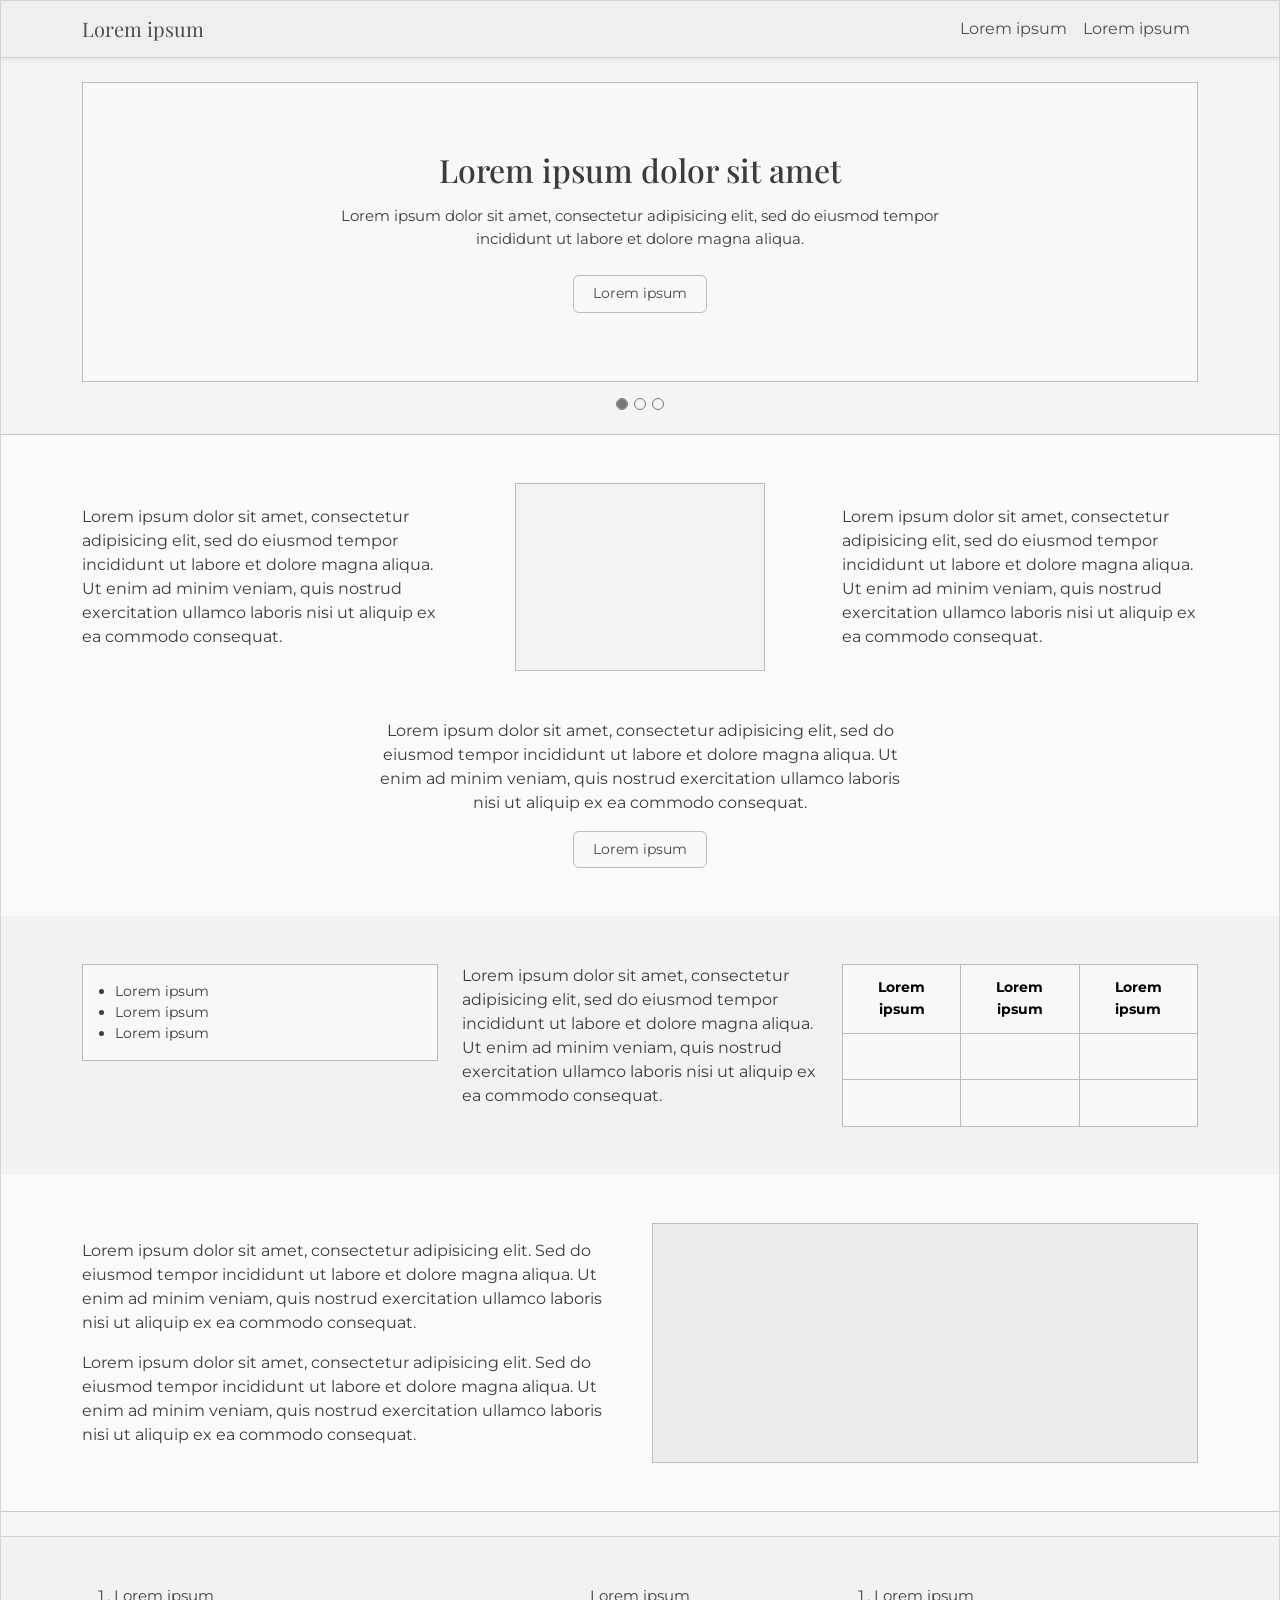
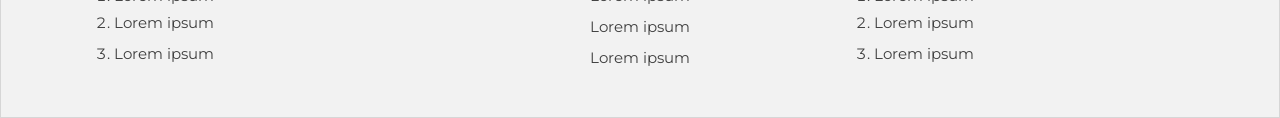
==== index.html @ ca01ef86 "estructura maquetacion" ====
<!doctype html>
<html lang="es">
<head>
    <meta charset="utf-8">
    <meta name="viewport" content="width=device-width, initial-scale=1">
        <title>Lorem ipsum</title>
    <link rel="preconnect" href="https://fonts.googleapis.com">
    <link rel="preconnect" href="https://fonts.gstatic.com" crossorigin>
    <link href="https://fonts.googleapis.com/css2?family=Montserrat:wght@400;600;700&family=Playfair+Display:wght@700&display=swap" rel="stylesheet">
    <link href="https://cdn.jsdelivr.net/npm/bootstrap@5.3.3/dist/css/bootstrap.min.css" rel="stylesheet" integrity="sha384-QWTKZyjpPEjISv5WaRU9OFeRpok6YctnYmDr5pNlyT2bRjXh0JMhjY6hW+ALEwIH" crossorigin="anonymous">
    <link rel="stylesheet" href="css/iniciostyle.css">
</head>
<body>
    <header>
        <nav class="navbar navbar-expand-lg navbar-dark nav-custom shadow-sm">
            <div class="container">
                <a class="navbar-brand brand-font" href="index.html">Lorem ipsum</a>
                <button class="navbar-toggler" type="button" data-bs-toggle="collapse" data-bs-target="#navbarPrincipal" aria-controls="navbarPrincipal" aria-expanded="false" aria-label="Alternar navegación">
                    <span class="navbar-toggler-icon"></span>
                </button>
                <div class="collapse navbar-collapse" id="navbarPrincipal">
                    <ul class="navbar-nav ms-auto mb-2 mb-lg-0">
                        <li class="nav-item">
                            <a class="nav-link active" aria-current="page" href="index.html">Lorem ipsum</a>
                        </li>
                        <li class="nav-item">
                            <a class="nav-link" href="pagina.html">Lorem ipsum</a>
                        </li>
                    </ul>
                </div>
            </div>
        </nav>
    </header>

    <main>
        <section class="hero-wire py-4 border-bottom border-secondary-subtle">
            <div id="carouselInicio" class="carousel slide" data-bs-ride="carousel">
                <div class="carousel-inner">
                    <div class="carousel-item active">
                        <div class="container">
                            <div class="hero-box">
                                <h1 class="brand-font h2 mb-3">Lorem ipsum dolor sit amet</h1>
                                <p class="mx-auto mb-4 hero-copy">
                                    Lorem ipsum dolor sit amet, consectetur adipisicing elit, sed do eiusmod tempor incididunt ut labore et dolore magna aliqua.
                                </p>
                                <button type="button" class="btn btn-main">Lorem ipsum</button>
                            </div>
                        </div>
                    </div>
                    <div class="carousel-item">
                        <div class="container">
                            <div class="hero-box">
                                <h2 class="brand-font h2 mb-3">Lorem ipsum dolor sit amet</h2>
                                <p class="mx-auto mb-4 hero-copy">
                                    Lorem ipsum dolor sit amet, consectetur adipisicing elit, sed do eiusmod tempor incididunt ut labore et dolore magna aliqua.
                                </p>
                                <button type="button" class="btn btn-main">Lorem ipsum</button>
                            </div>
                        </div>
                    </div>
                    <div class="carousel-item">
                        <div class="container">
                            <div class="hero-box">
                                <h2 class="brand-font h2 mb-3">Lorem ipsum dolor sit amet</h2>
                                <p class="mx-auto mb-4 hero-copy">
                                    Lorem ipsum dolor sit amet, consectetur adipisicing elit, sed do eiusmod tempor incididunt ut labore et dolore magna aliqua.
                                </p>
                                <button type="button" class="btn btn-main">Lorem ipsum</button>
                            </div>
                        </div>
                    </div>
                </div>
                <div class="carousel-indicators position-static mt-3 mb-0">
                    <button type="button" data-bs-target="#carouselInicio" data-bs-slide-to="0" class="active" aria-current="true" aria-label="Diapositiva 1"></button>
                    <button type="button" data-bs-target="#carouselInicio" data-bs-slide-to="1" aria-label="Diapositiva 2"></button>
                    <button type="button" data-bs-target="#carouselInicio" data-bs-slide-to="2" aria-label="Diapositiva 3"></button>
                </div>
            </div>
        </section>

        <section class="py-5 section-soft">
            <div class="container">
                <div class="row align-items-center g-4 text-center text-lg-start">
                    <div class="col-lg-4">
                        <p class="mb-0">
                            Lorem ipsum dolor sit amet, consectetur adipisicing elit, sed do eiusmod tempor incididunt ut labore et dolore magna aliqua.
                            Ut enim ad minim veniam, quis nostrud exercitation ullamco laboris nisi ut aliquip ex ea commodo consequat.
                        </p>
                    </div>
                    <div class="col-lg-4 d-flex justify-content-center">
                        <div class="placeholder-box" aria-label="Imagen de referencia"></div>
                    </div>
                    <div class="col-lg-4">
                        <p class="mb-0">
                            Lorem ipsum dolor sit amet, consectetur adipisicing elit, sed do eiusmod tempor incididunt ut labore et dolore magna aliqua.
                            Ut enim ad minim veniam, quis nostrud exercitation ullamco laboris nisi ut aliquip ex ea commodo consequat.
                        </p>
                    </div>
                </div>

                <div class="row justify-content-center mt-5">
                    <div class="col-lg-6 text-center">
                        <p>
                            Lorem ipsum dolor sit amet, consectetur adipisicing elit, sed do eiusmod tempor incididunt ut labore et dolore magna aliqua.
                            Ut enim ad minim veniam, quis nostrud exercitation ullamco laboris nisi ut aliquip ex ea commodo consequat.
                        </p>
                        <button type="button" class="btn btn-main">Lorem ipsum</button>
                    </div>
                </div>
            </div>
        </section>

        <section class="py-5 section-strong">
            <div class="container">
                <div class="row g-4 align-items-start">
                    <div class="col-lg-4">
                        <div class="boxed-list p-3">
                            <ul class="mb-0 small ps-3">
                                    <li>Lorem ipsum</li>
                                    <li>Lorem ipsum</li>
                                    <li>Lorem ipsum</li>
                            </ul>
                        </div>
                    </div>
                    <div class="col-lg-4">
                        <p class="mb-0">
                            Lorem ipsum dolor sit amet, consectetur adipisicing elit, sed do eiusmod tempor incididunt ut labore et dolore magna aliqua.
                            Ut enim ad minim veniam, quis nostrud exercitation ullamco laboris nisi ut aliquip ex ea commodo consequat.
                        </p>
                    </div>
                    <div class="col-lg-4">
                        <div class="table-responsive">
                            <table class="table table-bordered text-center mb-0">
                                <thead>
                                    <tr>
                                        <th>Lorem ipsum</th>
                                        <th>Lorem ipsum</th>
                                        <th>Lorem ipsum</th>
                                    </tr>
                                </thead>
                                <tbody>
                                    <tr>
                                        <td>&nbsp;</td>
                                        <td>&nbsp;</td>
                                        <td>&nbsp;</td>
                                    </tr>
                                    <tr>
                                        <td>&nbsp;</td>
                                        <td>&nbsp;</td>
                                        <td>&nbsp;</td>
                                    </tr>
                                </tbody>
                            </table>
                        </div>
                    </div>
                </div>
            </div>
        </section>

        <section class="py-5 section-soft border-bottom border-secondary-subtle">
            <div class="container">
                <div class="row g-4 align-items-center">
                    <div class="col-lg-6">
                        <p>
                            Lorem ipsum dolor sit amet, consectetur adipisicing elit. Sed do eiusmod tempor incididunt ut labore et dolore magna aliqua.
                            Ut enim ad minim veniam, quis nostrud exercitation ullamco laboris nisi ut aliquip ex ea commodo consequat.
                        </p>
                        <p class="mb-0">
                            Lorem ipsum dolor sit amet, consectetur adipisicing elit. Sed do eiusmod tempor incididunt ut labore et dolore magna aliqua.
                            Ut enim ad minim veniam, quis nostrud exercitation ullamco laboris nisi ut aliquip ex ea commodo consequat.
                        </p>
                    </div>
                    <div class="col-lg-6">
                        <div class="video-wire" aria-label="Contenedor sin imagen"></div>
                    </div>
                </div>
            </div>
        </section>
    </main>

    <footer class="footer-custom py-5 mt-4">
        <div class="container">
            <div class="row g-4">
                <div class="col-md-4">
                    <ol class="mb-0">
                        <li>Lorem ipsum</li>
                        <li class="mt-1">Lorem ipsum</li>
                        <li class="mt-2">Lorem ipsum</li>
                    </ol>
                </div>
                <div class="col-md-4 text-center">
                    <p class="mb-2">Lorem ipsum</p>
                    <p class="mb-2">Lorem ipsum</p>
                    <p class="mb-0">Lorem ipsum</p>
                </div>
                <div class="col-md-4">
                    <ol class="mb-0">
                        <li>Lorem ipsum</li>
                        <li class="mt-1">Lorem ipsum</li>
                        <li class="mt-2">Lorem ipsum</li>
                    </ol>
                </div>
            </div>
        </div>
    </footer>

    <script src="https://cdn.jsdelivr.net/npm/bootstrap@5.3.3/dist/js/bootstrap.bundle.min.js" integrity="sha384-YvpcrYf0tY3lHB60NNkmXc5s9fDVZLESaAA55NDzOxhy9GkcIdslK1eN7N6jIeHz" crossorigin="anonymous"></script>
</body>
</html>
---- css/iniciostyle.css ----
:root {
    --bg-main: #f6f6f6;
    --bg-soft: #fafafa;
    --bg-strong: #f2f2f2;
    --brand-dark: #4f4f4f;
    --brand-main: #737373;
    --text-main: #3c3c3c;
    --text-light: #fdfdfd;
    --line: #bcbcbc;
}

body {
    background-color: var(--bg-main);
    color: var(--text-main);
    font-family: "Montserrat", sans-serif;
    border: 1px solid #d6d6d6;
}

.brand-font,
.section-title {
    font-family: "Playfair Display", serif;
}

.nav-custom {
    background: #efefef;
    border-bottom: 1px solid #d3d3d3;
}

.navbar-dark .navbar-brand,
.navbar-dark .navbar-nav .nav-link,
.navbar-dark .navbar-nav .nav-link.active {
    color: #4e4e4e;
}

.hero-wire {
    background-color: #f4f4f4;
}

.hero-box {
    min-height: 300px;
    border: 1px solid var(--line);
    display: flex;
    flex-direction: column;
    justify-content: center;
    align-items: center;
    text-align: center;
    padding: 1.5rem;
    position: relative;
    background-color: #f8f8f8;
}

.hero-copy {
    max-width: 640px;
    font-size: 0.95rem;
}

.carousel-indicators [data-bs-target] {
    width: 10px;
    height: 10px;
    border-radius: 50%;
    border: 1px solid #777;
    background-color: transparent;
    opacity: 1;
}

.carousel-indicators .active {
    background-color: #777;
}

.section-soft {
    background-color: var(--bg-soft);
}

.section-strong {
    background-color: var(--bg-strong);
}

.section-title {
    color: var(--brand-dark);
    margin-bottom: 1rem;
}

.placeholder-box {
    width: min(250px, 80vw);
    aspect-ratio: 4 / 3;
    border: 1px solid var(--line);
    background-color: #f3f3f3;
}

.boxed-list {
    border: 1px solid var(--line);
    background-color: #f8f8f8;
}

.table {
    --bs-table-bg: #f8f8f8;
    border-color: var(--line);
    font-size: 0.9rem;
}

.table th,
.table td {
    padding: 0.75rem;
}

.video-wire {
    border: 1px solid var(--line);
    background-color: #ececec;
    min-height: 240px;
}

.btn-main {
    background-color: #f8f8f8;
    color: #474747;
    border: 1px solid var(--line);
    padding: 0.45rem 1.2rem;
    font-size: 0.9rem;
}

.btn-main:hover {
    background-color: #e9e9e9;
    color: #2f2f2f;
}

.footer-custom {
    background-color: #f2f2f2;
    color: #3f3f3f;
    border-top: 1px solid #d2d2d2;
}

.footer-custom a {
    color: #4b4b4b;
    text-decoration: none;
}

.footer-custom a:hover {
    color: #1f1f1f;
    text-decoration: underline;
}

.footer-custom p,
.footer-custom li {
    font-size: 0.95rem;
}

@media (max-width: 768px) {
    .hero-box {
        min-height: 250px;
    }
}
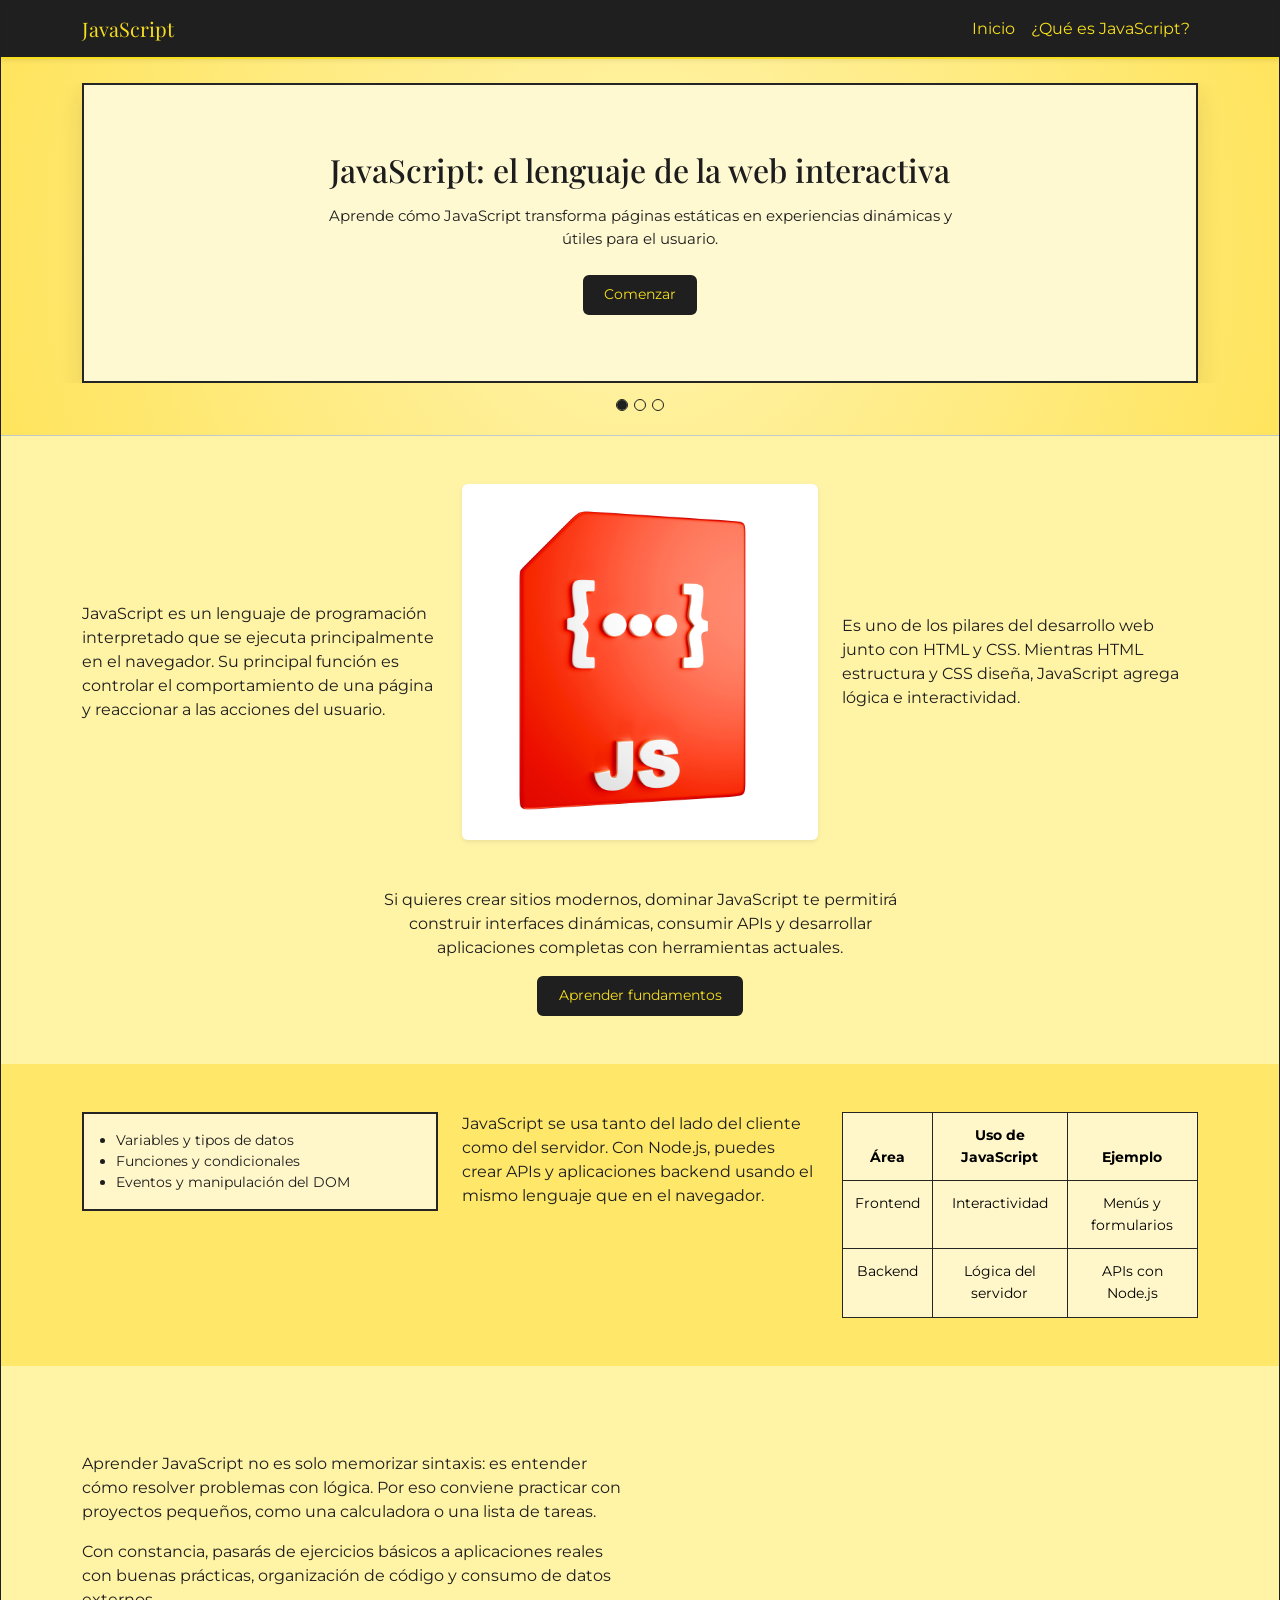
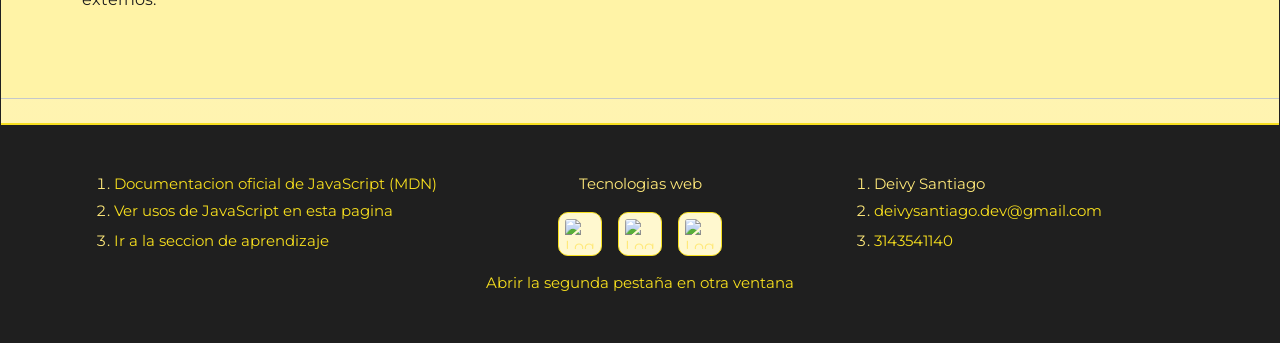
==== commit 8aa0a1f8: "primera vista" ====
--- a/index.html
+++ b/index.html
@@ -3,7 +3,7 @@
 <head>
     <meta charset="utf-8">
     <meta name="viewport" content="width=device-width, initial-scale=1">
-        <title>Lorem ipsum</title>
+        <title>Introducción a JavaScript</title>
     <link rel="preconnect" href="https://fonts.googleapis.com">
     <link rel="preconnect" href="https://fonts.gstatic.com" crossorigin>
     <link href="https://fonts.googleapis.com/css2?family=Montserrat:wght@400;600;700&family=Playfair+Display:wght@700&display=swap" rel="stylesheet">
@@ -14,17 +14,17 @@
     <header>
         <nav class="navbar navbar-expand-lg navbar-dark nav-custom shadow-sm">
             <div class="container">
-                <a class="navbar-brand brand-font" href="index.html">Lorem ipsum</a>
+                <a class="navbar-brand brand-font" href="index.html">JavaScript</a>
                 <button class="navbar-toggler" type="button" data-bs-toggle="collapse" data-bs-target="#navbarPrincipal" aria-controls="navbarPrincipal" aria-expanded="false" aria-label="Alternar navegación">
                     <span class="navbar-toggler-icon"></span>
                 </button>
                 <div class="collapse navbar-collapse" id="navbarPrincipal">
                     <ul class="navbar-nav ms-auto mb-2 mb-lg-0">
                         <li class="nav-item">
-                            <a class="nav-link active" aria-current="page" href="index.html">Lorem ipsum</a>
+                            <a class="nav-link active" aria-current="page" href="index.html">Inicio</a>
                         </li>
                         <li class="nav-item">
-                            <a class="nav-link" href="pagina.html">Lorem ipsum</a>
+                            <a class="nav-link" href="pagina.html" target="_blank" rel="noopener noreferrer">¿Qué es JavaScript?</a>
                         </li>
                     </ul>
                 </div>
@@ -39,33 +39,33 @@
                     <div class="carousel-item active">
                         <div class="container">
                             <div class="hero-box">
-                                <h1 class="brand-font h2 mb-3">Lorem ipsum dolor sit amet</h1>
+                                <h1 class="brand-font h2 mb-3">JavaScript: el lenguaje de la web interactiva</h1>
                                 <p class="mx-auto mb-4 hero-copy">
-                                    Lorem ipsum dolor sit amet, consectetur adipisicing elit, sed do eiusmod tempor incididunt ut labore et dolore magna aliqua.
+                                    Aprende cómo JavaScript transforma páginas estáticas en experiencias dinámicas y útiles para el usuario.
                                 </p>
-                                <button type="button" class="btn btn-main">Lorem ipsum</button>
+                                <a href="#seccion-introduccion" class="btn btn-main">Comenzar</a>
                             </div>
                         </div>
                     </div>
                     <div class="carousel-item">
                         <div class="container">
                             <div class="hero-box">
-                                <h2 class="brand-font h2 mb-3">Lorem ipsum dolor sit amet</h2>
+                                <h2 class="brand-font h2 mb-3">¿Para qué sirve JavaScript?</h2>
                                 <p class="mx-auto mb-4 hero-copy">
-                                    Lorem ipsum dolor sit amet, consectetur adipisicing elit, sed do eiusmod tempor incididunt ut labore et dolore magna aliqua.
+                                    Permite validar formularios, crear animaciones, actualizar contenido y conectar aplicaciones con servicios externos.
                                 </p>
-                                <button type="button" class="btn btn-main">Lorem ipsum</button>
+                                <a href="#seccion-usos" class="btn btn-main">Ver ejemplos</a>
                             </div>
                         </div>
                     </div>
                     <div class="carousel-item">
                         <div class="container">
                             <div class="hero-box">
-                                <h2 class="brand-font h2 mb-3">Lorem ipsum dolor sit amet</h2>
+                                <h2 class="brand-font h2 mb-3">Un solo lenguaje, muchas posibilidades</h2>
                                 <p class="mx-auto mb-4 hero-copy">
-                                    Lorem ipsum dolor sit amet, consectetur adipisicing elit, sed do eiusmod tempor incididunt ut labore et dolore magna aliqua.
+                                    Con JavaScript puedes trabajar en frontend, backend y hasta en aplicaciones móviles con el ecosistema adecuado.
                                 </p>
-                                <button type="button" class="btn btn-main">Lorem ipsum</button>
+                                <a href="#seccion-aprendizaje" class="btn btn-main">Explorar rutas</a>
                             </div>
                         </div>
                     </div>
@@ -78,22 +78,26 @@
             </div>
         </section>
 
-        <section class="py-5 section-soft">
+        <section id="seccion-introduccion" class="py-5 section-soft">
             <div class="container">
                 <div class="row align-items-center g-4 text-center text-lg-start">
                     <div class="col-lg-4">
                         <p class="mb-0">
-                            Lorem ipsum dolor sit amet, consectetur adipisicing elit, sed do eiusmod tempor incididunt ut labore et dolore magna aliqua.
-                            Ut enim ad minim veniam, quis nostrud exercitation ullamco laboris nisi ut aliquip ex ea commodo consequat.
+                            JavaScript es un lenguaje de programación interpretado que se ejecuta principalmente en el navegador.
+                            Su principal función es controlar el comportamiento de una página y reaccionar a las acciones del usuario.
                         </p>
                     </div>
                     <div class="col-lg-4 d-flex justify-content-center">
-                        <div class="placeholder-box" aria-label="Imagen de referencia"></div>
-                    </div>
-                    <div class="col-lg-4">
-                        <p class="mb-0">
-                            Lorem ipsum dolor sit amet, consectetur adipisicing elit, sed do eiusmod tempor incididunt ut labore et dolore magna aliqua.
-                            Ut enim ad minim veniam, quis nostrud exercitation ullamco laboris nisi ut aliquip ex ea commodo consequat.
+                        <img
+                            src="imagenes/b11dd1c1-2c0a-4d66-a2e1-4e019d4dbe08.jpg"
+                            alt="Ilustracion de JavaScript"
+                            class="img-fluid rounded shadow-sm"
+                        >
+                    </div>
+                    <div class="col-lg-4">
+                        <p class="mb-0">
+                            Es uno de los pilares del desarrollo web junto con HTML y CSS.
+                            Mientras HTML estructura y CSS diseña, JavaScript agrega lógica e interactividad.
                         </p>
                     </div>
                 </div>
@@ -101,31 +105,31 @@
                 <div class="row justify-content-center mt-5">
                     <div class="col-lg-6 text-center">
                         <p>
-                            Lorem ipsum dolor sit amet, consectetur adipisicing elit, sed do eiusmod tempor incididunt ut labore et dolore magna aliqua.
-                            Ut enim ad minim veniam, quis nostrud exercitation ullamco laboris nisi ut aliquip ex ea commodo consequat.
-                        </p>
-                        <button type="button" class="btn btn-main">Lorem ipsum</button>
-                    </div>
-                </div>
-            </div>
-        </section>
-
-        <section class="py-5 section-strong">
+                            Si quieres crear sitios modernos, dominar JavaScript te permitirá construir interfaces dinámicas,
+                            consumir APIs y desarrollar aplicaciones completas con herramientas actuales.
+                        </p>
+                        <button type="button" class="btn btn-main">Aprender fundamentos</button>
+                    </div>
+                </div>
+            </div>
+        </section>
+
+        <section id="seccion-usos" class="py-5 section-strong">
             <div class="container">
                 <div class="row g-4 align-items-start">
                     <div class="col-lg-4">
                         <div class="boxed-list p-3">
                             <ul class="mb-0 small ps-3">
-                                    <li>Lorem ipsum</li>
-                                    <li>Lorem ipsum</li>
-                                    <li>Lorem ipsum</li>
+                                    <li>Variables y tipos de datos</li>
+                                    <li>Funciones y condicionales</li>
+                                    <li>Eventos y manipulación del DOM</li>
                             </ul>
                         </div>
                     </div>
                     <div class="col-lg-4">
                         <p class="mb-0">
-                            Lorem ipsum dolor sit amet, consectetur adipisicing elit, sed do eiusmod tempor incididunt ut labore et dolore magna aliqua.
-                            Ut enim ad minim veniam, quis nostrud exercitation ullamco laboris nisi ut aliquip ex ea commodo consequat.
+                            JavaScript se usa tanto del lado del cliente como del servidor.
+                            Con Node.js, puedes crear APIs y aplicaciones backend usando el mismo lenguaje que en el navegador.
                         </p>
                     </div>
                     <div class="col-lg-4">
@@ -133,21 +137,21 @@
                             <table class="table table-bordered text-center mb-0">
                                 <thead>
                                     <tr>
-                                        <th>Lorem ipsum</th>
-                                        <th>Lorem ipsum</th>
-                                        <th>Lorem ipsum</th>
+                                        <th>Área</th>
+                                        <th>Uso de JavaScript</th>
+                                        <th>Ejemplo</th>
                                     </tr>
                                 </thead>
                                 <tbody>
                                     <tr>
-                                        <td>&nbsp;</td>
-                                        <td>&nbsp;</td>
-                                        <td>&nbsp;</td>
+                                        <td>Frontend</td>
+                                        <td>Interactividad</td>
+                                        <td>Menús y formularios</td>
                                     </tr>
                                     <tr>
-                                        <td>&nbsp;</td>
-                                        <td>&nbsp;</td>
-                                        <td>&nbsp;</td>
+                                        <td>Backend</td>
+                                        <td>Lógica del servidor</td>
+                                        <td>APIs con Node.js</td>
                                     </tr>
                                 </tbody>
                             </table>
@@ -157,21 +161,29 @@
             </div>
         </section>
 
-        <section class="py-5 section-soft border-bottom border-secondary-subtle">
+        <section id="seccion-aprendizaje" class="py-5 section-soft border-bottom border-secondary-subtle">
             <div class="container">
                 <div class="row g-4 align-items-center">
                     <div class="col-lg-6">
                         <p>
-                            Lorem ipsum dolor sit amet, consectetur adipisicing elit. Sed do eiusmod tempor incididunt ut labore et dolore magna aliqua.
-                            Ut enim ad minim veniam, quis nostrud exercitation ullamco laboris nisi ut aliquip ex ea commodo consequat.
-                        </p>
-                        <p class="mb-0">
-                            Lorem ipsum dolor sit amet, consectetur adipisicing elit. Sed do eiusmod tempor incididunt ut labore et dolore magna aliqua.
-                            Ut enim ad minim veniam, quis nostrud exercitation ullamco laboris nisi ut aliquip ex ea commodo consequat.
+                            Aprender JavaScript no es solo memorizar sintaxis: es entender cómo resolver problemas con lógica.
+                            Por eso conviene practicar con proyectos pequeños, como una calculadora o una lista de tareas.
+                        </p>
+                        <p class="mb-0">
+                            Con constancia, pasarás de ejercicios básicos a aplicaciones reales con buenas prácticas,
+                            organización de código y consumo de datos externos.
                         </p>
                     </div>
                     <div class="col-lg-6">
-                        <div class="video-wire" aria-label="Contenedor sin imagen"></div>
+                        <div class="ratio ratio-16x9 video-embed-small mx-auto">
+                            <iframe
+                                src="https://www.youtube.com/embed/riZbwRFMFuw"
+                                title="Video introductorio de JavaScript"
+                                allow="accelerometer; autoplay; clipboard-write; encrypted-media; gyroscope; picture-in-picture; web-share"
+                                referrerpolicy="strict-origin-when-cross-origin"
+                                allowfullscreen
+                            ></iframe>
+                        </div>
                     </div>
                 </div>
             </div>
@@ -183,21 +195,33 @@
             <div class="row g-4">
                 <div class="col-md-4">
                     <ol class="mb-0">
-                        <li>Lorem ipsum</li>
-                        <li class="mt-1">Lorem ipsum</li>
-                        <li class="mt-2">Lorem ipsum</li>
+                        <li>
+                            <a href="https://developer.mozilla.org/es/docs/Web/JavaScript" target="_blank" rel="noopener noreferrer">Documentacion oficial de JavaScript (MDN)</a>
+                        </li>
+                        <li class="mt-1">
+                            <a href="#seccion-usos">Ver usos de JavaScript en esta pagina</a>
+                        </li>
+                        <li class="mt-2">
+                            <a href="#seccion-aprendizaje">Ir a la seccion de aprendizaje</a>
+                        </li>
                     </ol>
                 </div>
                 <div class="col-md-4 text-center">
-                    <p class="mb-2">Lorem ipsum</p>
-                    <p class="mb-2">Lorem ipsum</p>
-                    <p class="mb-0">Lorem ipsum</p>
+                    <p class="mb-3">Tecnologias web</p>
+                    <div class="d-flex justify-content-center align-items-center gap-3 tech-logos">
+                        <img src="https://cdn.jsdelivr.net/gh/devicons/devicon/icons/html5/html5-original.svg" alt="Logo HTML" loading="lazy">
+                        <img src="https://cdn.jsdelivr.net/gh/devicons/devicon/icons/css3/css3-original.svg" alt="Logo CSS" loading="lazy">
+                        <img src="https://cdn.jsdelivr.net/gh/devicons/devicon/icons/javascript/javascript-original.svg" alt="Logo JavaScript" loading="lazy">
+                    </div>
+                    <p class="mb-0 mt-3">
+                        <a href="pagina.html" target="_blank" rel="noopener noreferrer">Abrir la segunda pestaña en otra ventana</a>
+                    </p>
                 </div>
                 <div class="col-md-4">
                     <ol class="mb-0">
-                        <li>Lorem ipsum</li>
-                        <li class="mt-1">Lorem ipsum</li>
-                        <li class="mt-2">Lorem ipsum</li>
+                        <li>Deivy Santiago</li>
+                        <li class="mt-1"><a href="mailto:deivysantiago.dev@gmail.com">deivysantiago.dev@gmail.com</a></li>
+                        <li class="mt-2"><a href="tel:+573143541140">3143541140</a></li>
                     </ol>
                 </div>
             </div>
--- a/css/iniciostyle.css
+++ b/css/iniciostyle.css
@@ -1,19 +1,19 @@
 :root {
-    --bg-main: #f6f6f6;
-    --bg-soft: #fafafa;
-    --bg-strong: #f2f2f2;
-    --brand-dark: #4f4f4f;
-    --brand-main: #737373;
-    --text-main: #3c3c3c;
-    --text-light: #fdfdfd;
-    --line: #bcbcbc;
+    --bg-main: #fff8c6;
+    --bg-soft: #fff3a6;
+    --bg-strong: #ffe76a;
+    --brand-dark: #1f1f1f;
+    --brand-main: #f7df1e;
+    --text-main: #1d1d1d;
+    --text-light: #ffffff;
+    --line: #252525;
 }
 
 body {
-    background-color: var(--bg-main);
+    background: linear-gradient(180deg, #fffad8 0%, #fff3ab 100%);
     color: var(--text-main);
     font-family: "Montserrat", sans-serif;
-    border: 1px solid #d6d6d6;
+    border: 1px solid #1f1f1f;
 }
 
 .brand-font,
@@ -22,23 +22,28 @@
 }
 
 .nav-custom {
-    background: #efefef;
-    border-bottom: 1px solid #d3d3d3;
+    background: #1f1f1f;
+    border-bottom: 2px solid #f7df1e;
 }
 
 .navbar-dark .navbar-brand,
 .navbar-dark .navbar-nav .nav-link,
 .navbar-dark .navbar-nav .nav-link.active {
-    color: #4e4e4e;
+    color: #f7df1e;
+}
+
+.navbar-dark .navbar-nav .nav-link:hover,
+.navbar-dark .navbar-brand:hover {
+    color: #fff7b2;
 }
 
 .hero-wire {
-    background-color: #f4f4f4;
+    background: radial-gradient(circle at center, #fff4af 0%, #ffe45d 100%);
 }
 
 .hero-box {
     min-height: 300px;
-    border: 1px solid var(--line);
+    border: 2px solid var(--line);
     display: flex;
     flex-direction: column;
     justify-content: center;
@@ -46,7 +51,8 @@
     text-align: center;
     padding: 1.5rem;
     position: relative;
-    background-color: #f8f8f8;
+    background-color: #fff9d2;
+    box-shadow: 0 10px 24px rgba(31, 31, 31, 0.12);
 }
 
 .hero-copy {
@@ -58,13 +64,13 @@
     width: 10px;
     height: 10px;
     border-radius: 50%;
-    border: 1px solid #777;
+    border: 1px solid #1f1f1f;
     background-color: transparent;
     opacity: 1;
 }
 
 .carousel-indicators .active {
-    background-color: #777;
+    background-color: #1f1f1f;
 }
 
 .section-soft {
@@ -83,17 +89,17 @@
 .placeholder-box {
     width: min(250px, 80vw);
     aspect-ratio: 4 / 3;
-    border: 1px solid var(--line);
-    background-color: #f3f3f3;
+    border: 2px solid var(--line);
+    background-color: #fff6bf;
 }
 
 .boxed-list {
-    border: 1px solid var(--line);
-    background-color: #f8f8f8;
+    border: 2px solid var(--line);
+    background-color: #fff7c9;
 }
 
 .table {
-    --bs-table-bg: #f8f8f8;
+    --bs-table-bg: #fff7c9;
     border-color: var(--line);
     font-size: 0.9rem;
 }
@@ -104,37 +110,41 @@
 }
 
 .video-wire {
-    border: 1px solid var(--line);
-    background-color: #ececec;
+    border: 2px solid var(--line);
+    background-color: #fff1a2;
     min-height: 240px;
 }
 
+.video-embed-small {
+    max-width: 420px;
+}
+
 .btn-main {
-    background-color: #f8f8f8;
-    color: #474747;
-    border: 1px solid var(--line);
+    background-color: #1f1f1f;
+    color: #f7df1e;
+    border: 2px solid #1f1f1f;
     padding: 0.45rem 1.2rem;
     font-size: 0.9rem;
 }
 
 .btn-main:hover {
-    background-color: #e9e9e9;
-    color: #2f2f2f;
+    background-color: #343434;
+    color: #fff1a1;
 }
 
 .footer-custom {
-    background-color: #f2f2f2;
-    color: #3f3f3f;
-    border-top: 1px solid #d2d2d2;
+    background-color: #1f1f1f;
+    color: #ffe97a;
+    border-top: 2px solid #f7df1e;
 }
 
 .footer-custom a {
-    color: #4b4b4b;
+    color: #f7df1e;
     text-decoration: none;
 }
 
 .footer-custom a:hover {
-    color: #1f1f1f;
+    color: #fff7b2;
     text-decoration: underline;
 }
 
@@ -143,6 +153,16 @@
     font-size: 0.95rem;
 }
 
+.tech-logos img {
+    width: 44px;
+    height: 44px;
+    object-fit: contain;
+    background: #fff8cf;
+    border-radius: 10px;
+    border: 1px solid #f7df1e;
+    padding: 6px;
+}
+
 @media (max-width: 768px) {
     .hero-box {
         min-height: 250px;
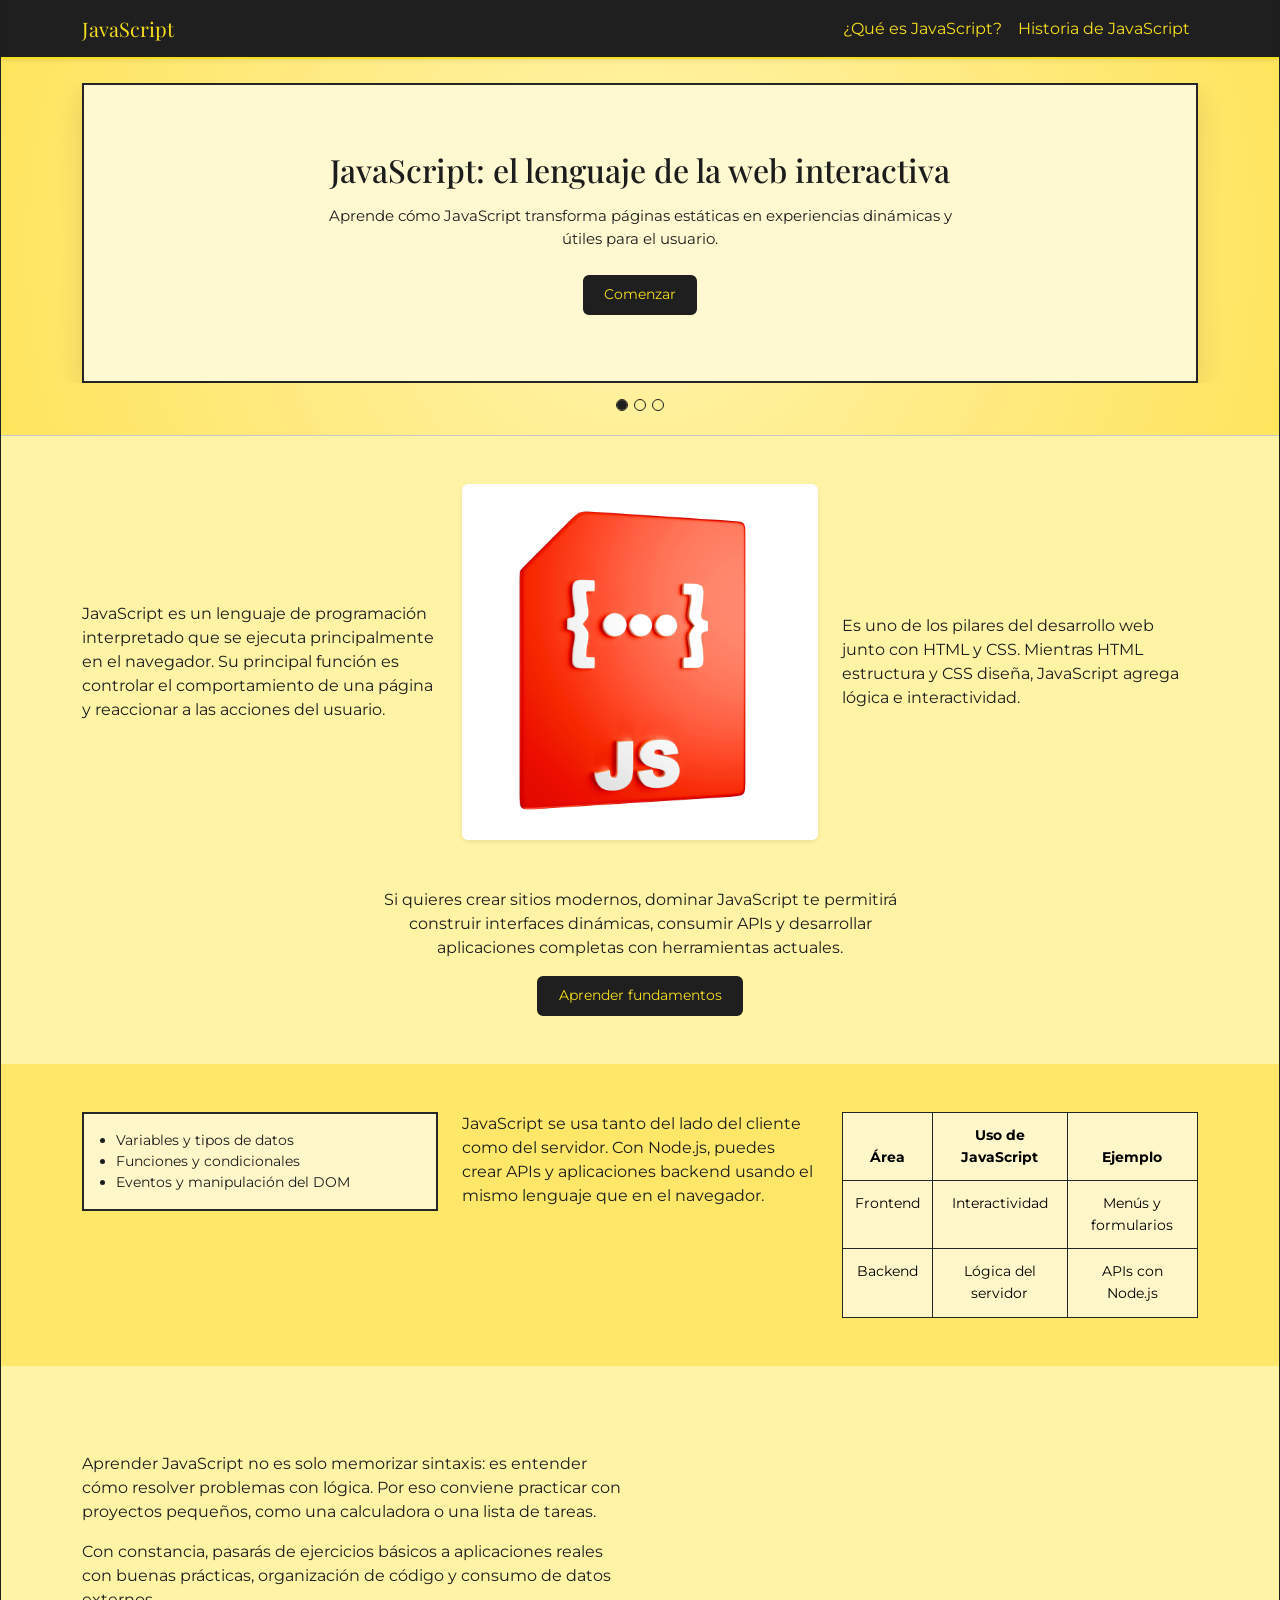
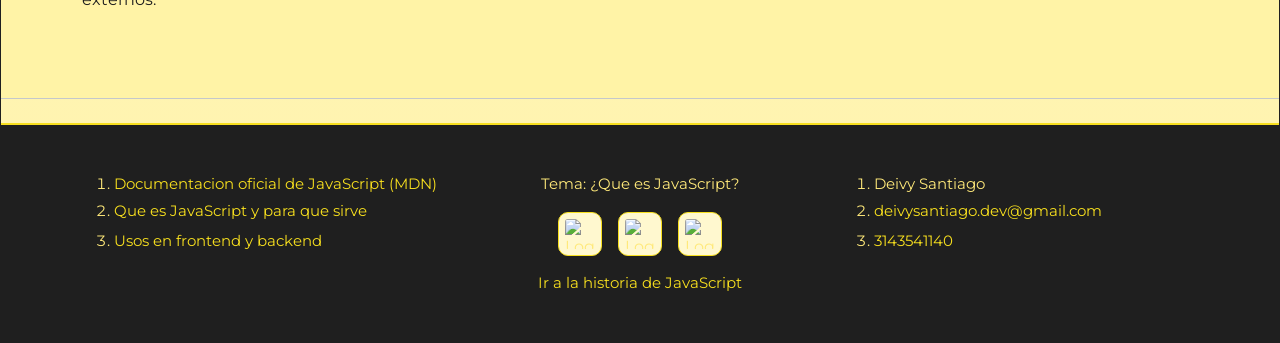
==== commit 5a51908c: "segunda pestaña y rutas" ====
--- a/index.html
+++ b/index.html
@@ -3,7 +3,7 @@
 <head>
     <meta charset="utf-8">
     <meta name="viewport" content="width=device-width, initial-scale=1">
-        <title>Introducción a JavaScript</title>
+        <title>¿Qué es JavaScript?</title>
     <link rel="preconnect" href="https://fonts.googleapis.com">
     <link rel="preconnect" href="https://fonts.gstatic.com" crossorigin>
     <link href="https://fonts.googleapis.com/css2?family=Montserrat:wght@400;600;700&family=Playfair+Display:wght@700&display=swap" rel="stylesheet">
@@ -21,10 +21,10 @@
                 <div class="collapse navbar-collapse" id="navbarPrincipal">
                     <ul class="navbar-nav ms-auto mb-2 mb-lg-0">
                         <li class="nav-item">
-                            <a class="nav-link active" aria-current="page" href="index.html">Inicio</a>
+                            <a class="nav-link active" aria-current="page" href="index.html">¿Qué es JavaScript?</a>
                         </li>
                         <li class="nav-item">
-                            <a class="nav-link" href="pagina.html" target="_blank" rel="noopener noreferrer">¿Qué es JavaScript?</a>
+                            <a class="nav-link" href="pagina.html" target="_blank" rel="noopener noreferrer">Historia de JavaScript</a>
                         </li>
                     </ul>
                 </div>
@@ -199,22 +199,22 @@
                             <a href="https://developer.mozilla.org/es/docs/Web/JavaScript" target="_blank" rel="noopener noreferrer">Documentacion oficial de JavaScript (MDN)</a>
                         </li>
                         <li class="mt-1">
-                            <a href="#seccion-usos">Ver usos de JavaScript en esta pagina</a>
+                            <a href="#seccion-introduccion">Que es JavaScript y para que sirve</a>
                         </li>
                         <li class="mt-2">
-                            <a href="#seccion-aprendizaje">Ir a la seccion de aprendizaje</a>
+                            <a href="#seccion-usos">Usos en frontend y backend</a>
                         </li>
                     </ol>
                 </div>
                 <div class="col-md-4 text-center">
-                    <p class="mb-3">Tecnologias web</p>
+                    <p class="mb-3">Tema: ¿Que es JavaScript?</p>
                     <div class="d-flex justify-content-center align-items-center gap-3 tech-logos">
                         <img src="https://cdn.jsdelivr.net/gh/devicons/devicon/icons/html5/html5-original.svg" alt="Logo HTML" loading="lazy">
                         <img src="https://cdn.jsdelivr.net/gh/devicons/devicon/icons/css3/css3-original.svg" alt="Logo CSS" loading="lazy">
                         <img src="https://cdn.jsdelivr.net/gh/devicons/devicon/icons/javascript/javascript-original.svg" alt="Logo JavaScript" loading="lazy">
                     </div>
                     <p class="mb-0 mt-3">
-                        <a href="pagina.html" target="_blank" rel="noopener noreferrer">Abrir la segunda pestaña en otra ventana</a>
+                        <a href="pagina.html" target="_blank" rel="noopener noreferrer">Ir a la historia de JavaScript</a>
                     </p>
                 </div>
                 <div class="col-md-4">
